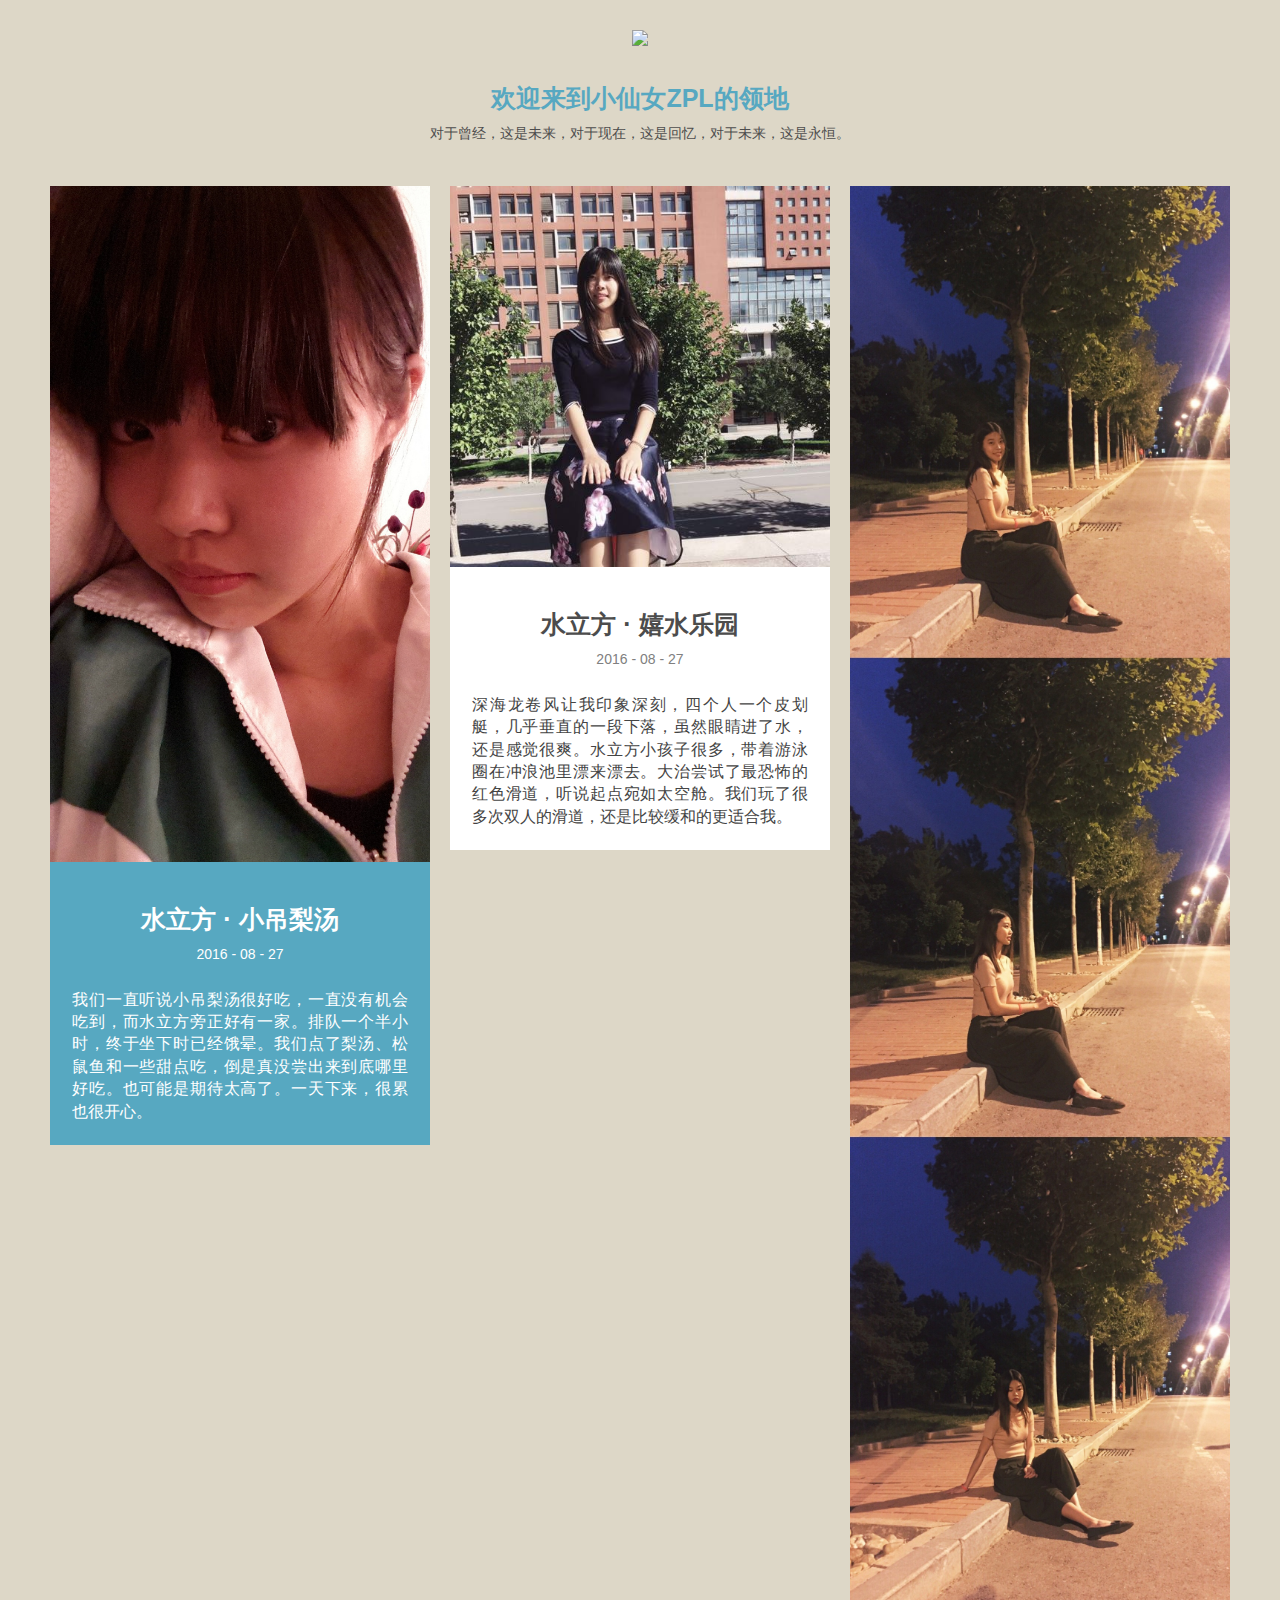
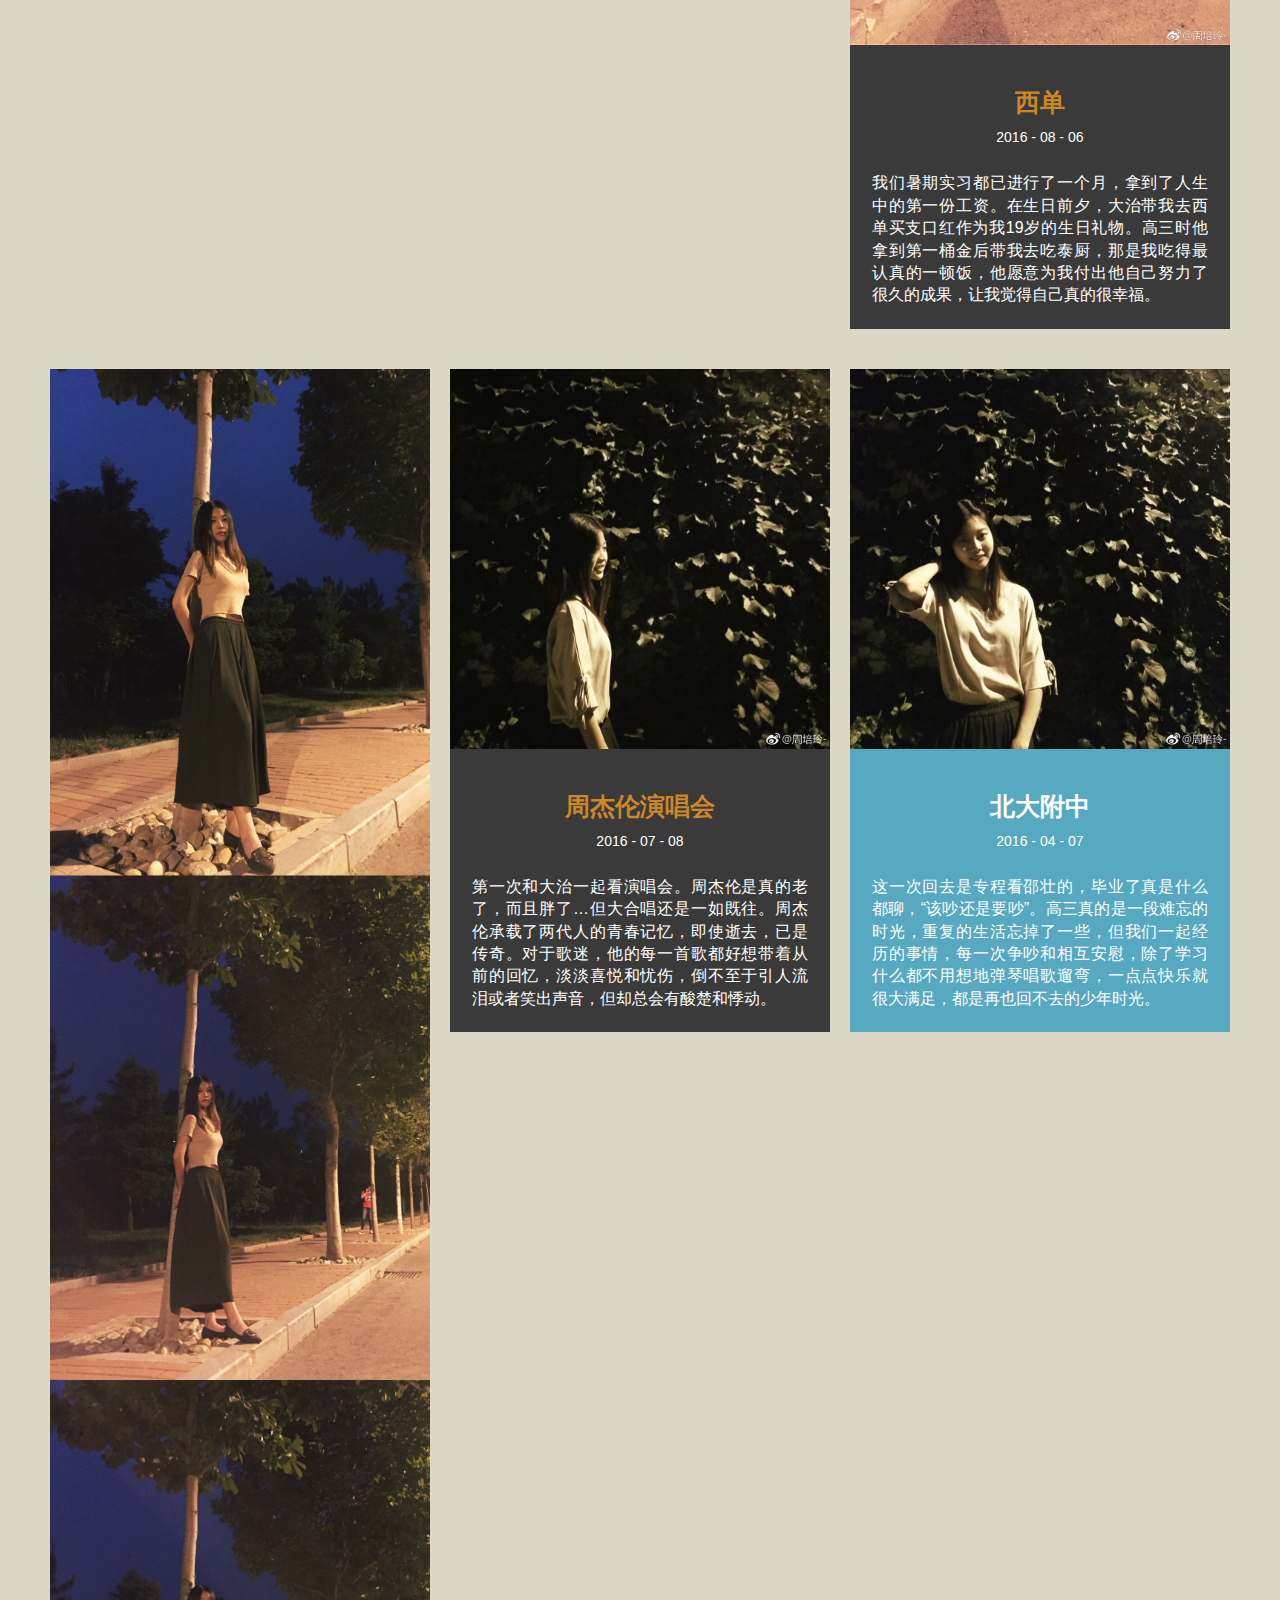
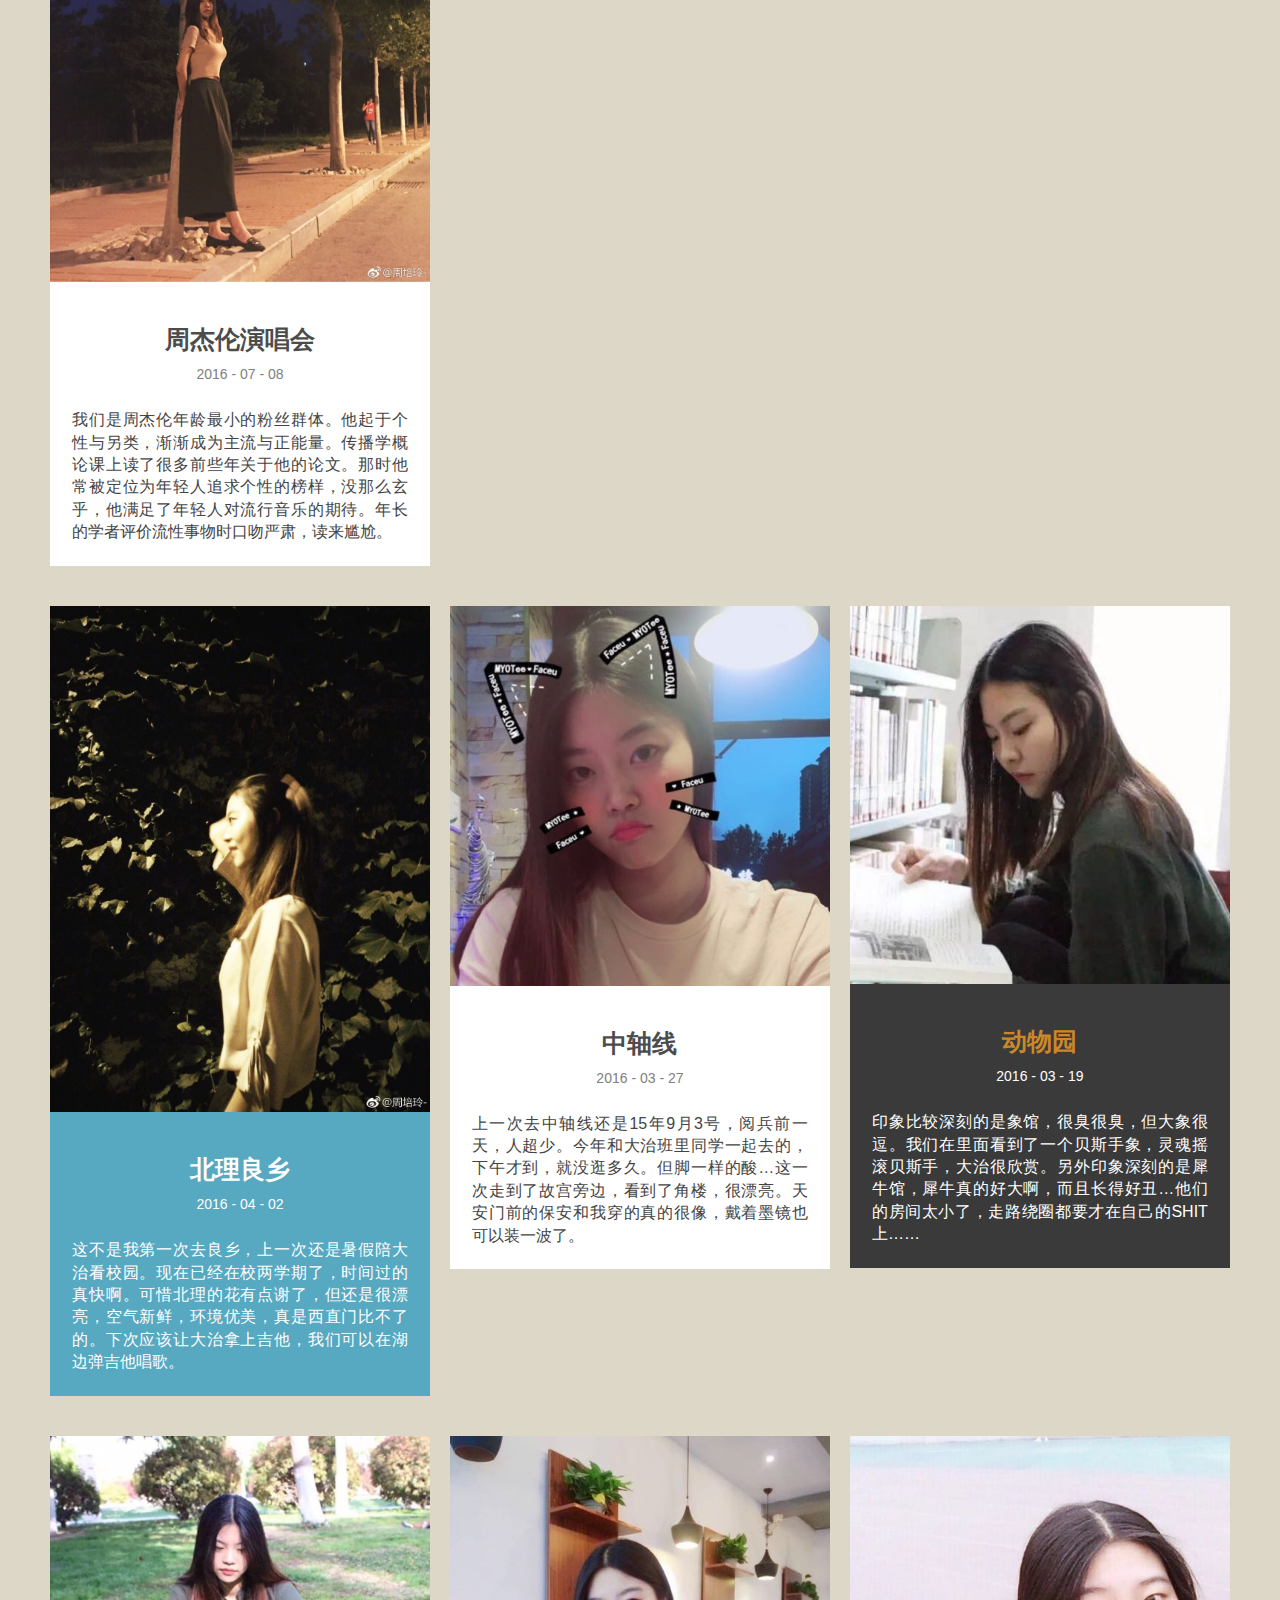
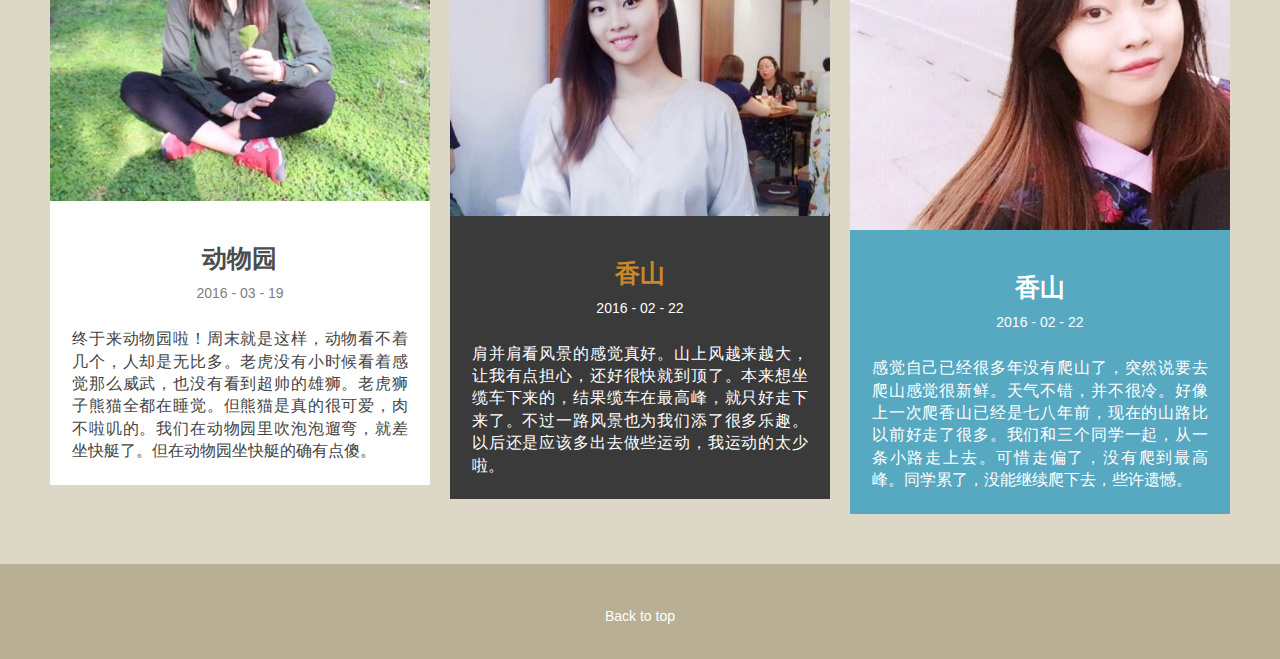
==== index.html @ 0ae61c90 "big change" ====
<!DOCTYPE html>
<!--[if lt IE 7 ]><html class="ie ie6" lang="en"> <![endif]-->
<!--[if IE 7 ]><html class="ie ie7" lang="en"> <![endif]-->
<!--[if IE 8 ]><html class="ie ie8" lang="en"> <![endif]-->
<!--[if (gte IE 9)|!(IE)]><!--><html lang="en"> <!--<![endif]-->
<head>

    <!-- Basic Page Needs
  ================================================== -->
	<meta charset="utf-8">
	<title>小仙女</title>
	<meta name="description" content="ZPL">
	<meta name="author" content="ywing">
	
    <!-- Mobile Specific Metas
  ================================================== -->
	<meta name="viewport" content="width=device-width, initial-scale=1, maximum-scale=1">
    
    <!-- CSS
  ================================================== -->
  	<link rel="stylesheet" href="css/zerogrid.css">
	<link rel="stylesheet" href="css/style.css">
	<link rel="stylesheet" href="css/component.css">
	<link rel="stylesheet" href="css/responsive.css">
	
	<!--[if lt IE 8]>
       <div style=' clear: both; text-align:center; position: relative;'>
         <a href="http://windows.microsoft.com/en-US/internet-explorer/products/ie/home?ocid=ie6_countdown_bannercode">
           <img src="http://storage.ie6countdown.com/assets/100/images/banners/warning_bar_0000_us.jpg" border="0" height="42" width="820" alt="You are using an outdated browser. For a faster, safer browsing experience, upgrade for free today." />
        </a>
      </div>
    <![endif]-->
    <!--[if lt IE 9]>
		<script src="js/html5.js"></script>
		<script src="js/css3-mediaqueries.js"></script>
	<![endif]-->
    
</head>
<body>
<div class="wrap-body">
<!--Header-->
<header>
	<div class="wrap-header">
		<div class="zerogrid">
			<div id="logo">
			<img src="./images/logo_photo.jpg" style="width:300px;margin-bottom:40px;"/>
			<h3 style="color:#57A8C1;margin-bottom:10px;">欢迎来到小仙女ZPL的领地</h3>
			<p>对于曾经，这是未来，对于现在，这是回忆，对于未来，这是永恒。</p>
			</div>
		</div>
	</div>
</header>
<!--Content-->
<section class="container">
	<div class="zerogrid">
		<div class="col-2-3">
			<div id="main-content">
				<div class="row">
					<div class="col-1-2">
						<div class="wrap-col">
							<article class="blue">
								<img class="full" src="images/1.jpg">
								<div class="wrap-content">
									<div class="art-header">
										<h1 class="title"><a>水立方 · 小吊梨汤</a></h1>
										<span style="color: white; font-size: 14px;">2016 - 08 - 27</span>
									</div>
									<div class="art-content">
										<p>我们一直听说小吊梨汤很好吃，一直没有机会吃到，而水立方旁正好有一家。排队一个半小时，终于坐下时已经饿晕。我们点了梨汤、松鼠鱼和一些甜点吃，倒是真没尝出来到底哪里好吃。也可能是期待太高了。一天下来，很累也很开心。</p>
									</div>
								</div>
							</article>
						</div>
					</div>	
					<div class="col-1-2">
						<div class="wrap-col">
							<article>
								<img class="full" src="images/2.jpg">
								<div class="wrap-art">
									<div class="art-header">
										<h1 class="title"><a>水立方 · 嬉水乐园</a></h1>
										<span style="color: grey; font-size: 14px;">2016 - 08 - 27</span>
									</div>
									<div class="art-content">
										<p>深海龙卷风让我印象深刻，四个人一个皮划艇，几乎垂直的一段下落，虽然眼睛进了水，还是感觉很爽。水立方小孩子很多，带着游泳圈在冲浪池里漂来漂去。大治尝试了最恐怖的红色滑道，听说起点宛如太空舱。我们玩了很多次双人的滑道，还是比较缓和的更适合我。</p>
									</div>
								</div>
							</article>
						</div>
					</div>
					<div class="col-1-2">
						<div class="wrap-col">
							<article class="black">
								<img class="full" src="images/3.jpg">
								<div class="wrap-art">
									<div class="art-header">
										<h1 class="title"><a>西单</a></h1>
										<span style="color: white; font-size: 14px;">2016 - 08 - 06</span>
									</div>
									<div class="art-content">
										<p>我们暑期实习都已进行了一个月，拿到了人生中的第一份工资。在生日前夕，大治带我去西单买支口红作为我19岁的生日礼物。高三时他拿到第一桶金后带我去吃泰厨，那是我吃得最认真的一顿饭，他愿意为我付出他自己努力了很久的成果，让我觉得自己真的很幸福。</p>
									</div>
								</div>
							</article>
						</div>
					</div>
				</div>
				<div class="row">
					<div class="col-1-2">
						<div class="wrap-col">
							<article>
								<img class="full" src="images/4.jpg">
								<div class="wrap-content">
									<div class="art-header">
										<h1 class="title"><a>周杰伦演唱会</a></h1>
										<span style="color: grey; font-size: 14px;">2016 - 07 - 08</span>
									</div>
									<div class="art-content">
										<p>我们是周杰伦年龄最小的粉丝群体。他起于个性与另类，渐渐成为主流与正能量。传播学概论课上读了很多前些年关于他的论文。那时他常被定位为年轻人追求个性的榜样，没那么玄乎，他满足了年轻人对流行音乐的期待。年长的学者评价流性事物时口吻严肃，读来尴尬。</p>
										
									</div>
								</div>
							</article>
						</div>
					</div>	
					<div class="col-1-2">
						<div class="wrap-col">
							<article class="black">
								<img class="full" src="images/5.jpg">
								<div class="wrap-art">
									<div class="art-header">
										<h1 class="title"><a>周杰伦演唱会</a></h1>
										<span style="color: white; font-size: 14px;">2016 - 07 - 08</span>
									</div>
									<div class="art-content">
										<p>第一次和大治一起看演唱会。周杰伦是真的老了，而且胖了…但大合唱还是一如既往。周杰伦承载了两代人的青春记忆，即使逝去，已是传奇。对于歌迷，他的每一首歌都好想带着从前的回忆，淡淡喜悦和忧伤，倒不至于引人流泪或者笑出声音，但却总会有酸楚和悸动。</p>
									</div>
								</div>
							</article>
						</div>
					</div>
					<div class="col-1-2">
						<div class="wrap-col">
							<article class="blue">
								<img class="full" src="images/6.jpg">
								<div class="wrap-art">
									<div class="art-header">
										<h1 class="title"><a>北大附中</a></h1>
										<span style="color: white; font-size: 14px;">2016 - 04 - 07</span>
									</div>
									<div class="art-content">
										<p>这一次回去是专程看邵壮的，毕业了真是什么都聊，“该吵还是要吵”。高三真的是一段难忘的时光，重复的生活忘掉了一些，但我们一起经历的事情，每一次争吵和相互安慰，除了学习什么都不用想地弹琴唱歌遛弯，一点点快乐就很大满足，都是再也回不去的少年时光。</p>
									</div>
								</div>
							</article>
						</div>
					</div>
				</div>			

				<div class="row">
					<div class="col-1-2">
						<div class="wrap-col">
							<article class="blue">
								<img class="full" src="images/7.jpg">
								<div class="wrap-content">
									<div class="art-header">
										<h1 class="title"><a>北理良乡</a></h1>
										<span style="color: white; font-size: 14px;">2016 - 04 - 02</span>
									</div>
									<div class="art-content">
										<p>这不是我第一次去良乡，上一次还是暑假陪大治看校园。现在已经在校两学期了，时间过的真快啊。可惜北理的花有点谢了，但还是很漂亮，空气新鲜，环境优美，真是西直门比不了的。下次应该让大治拿上吉他，我们可以在湖边弹吉他唱歌。</p>
										
									</div>
								</div>
							</article>
						</div>
					</div>	
					<div class="col-1-2">
						<div class="wrap-col">
							<article>
								<img class="full" src="images/8.jpg">
								<div class="wrap-art">
									<div class="art-header">
										<h1 class="title"><a>中轴线</a></h1>
										<span style="color: grey; font-size: 14px;">2016 - 03 - 27</span>
									</div>
									<div class="art-content">
										<p>上一次去中轴线还是15年9月3号，阅兵前一天，人超少。今年和大治班里同学一起去的，下午才到，就没逛多久。但脚一样的酸…这一次走到了故宫旁边，看到了角楼，很漂亮。天安门前的保安和我穿的真的很像，戴着墨镜也可以装一波了。</p>
										
									</div>
								</div>
							</article>
						</div>
					</div>
					<div class="col-1-2">
						<div class="wrap-col">
							<article class="black">
								<img class="full" src="images/9.jpg">
								<div class="wrap-art">
									<div class="art-header">
										<h1 class="title"><a>动物园</a></h1>
										<span style="color: white; font-size: 14px;">2016 - 03 - 19</span>
									</div>
									<div class="art-content">
										<p>印象比较深刻的是象馆，很臭很臭，但大象很逗。我们在里面看到了一个贝斯手象，灵魂摇滚贝斯手，大治很欣赏。另外印象深刻的是犀牛馆，犀牛真的好大啊，而且长得好丑…他们的房间太小了，走路绕圈都要才在自己的SHIT上…… </p>
									</div>
								</div>
							</article>
						</div>
					</div>
				</div>

				<div class="row">
					<div class="col-1-2">
						<div class="wrap-col">
							<article>
								<img class="full" src="images/10.jpg">
								<div class="wrap-content">
									<div class="art-header">
										<h1 class="title"><a>动物园</a></h1>
										<span style="color: grey; font-size: 14px;">2016 - 03 - 19</span>
									</div>
									<div class="art-content">
										<p>终于来动物园啦！周末就是这样，动物看不着几个，人却是无比多。老虎没有小时候看着感觉那么威武，也没有看到超帅的雄狮。老虎狮子熊猫全都在睡觉。但熊猫是真的很可爱，肉不啦叽的。我们在动物园里吹泡泡遛弯，就差坐快艇了。但在动物园坐快艇的确有点傻。</p>
										
									</div>
								</div>
							</article>
						</div>
					</div>
					<div class="col-1-2">
						<div class="wrap-col">
							<article class="black">
								<img class="full" src="images/11.jpg">
								<div class="wrap-art">
									<div class="art-header">
										<h1 class="title"><a>香山</a></h1>
										<span style="color: white; font-size: 14px;">2016 - 02 - 22</span>
									</div>
									<div class="art-content">
										<p>肩并肩看风景的感觉真好。山上风越来越大，让我有点担心，还好很快就到顶了。本来想坐缆车下来的，结果缆车在最高峰，就只好走下来了。不过一路风景也为我们添了很多乐趣。以后还是应该多出去做些运动，我运动的太少啦。</p>
										
									</div>
								</div>
							</article>
						</div>
					</div>
					<div class="col-1-2">
						<div class="wrap-col">
							<article class="blue">
								<img class="full" src="images/12.jpg">
								<div class="wrap-art">
									<div class="art-header">
										<h1 class="title"><a>香山</a></h1>
										<span style="color: white; font-size: 14px;">2016 - 02 - 22</span>
									</div>
									<div class="art-content">
										<p>感觉自己已经很多年没有爬山了，突然说要去爬山感觉很新鲜。天气不错，并不很冷。好像上一次爬香山已经是七八年前，现在的山路比以前好走了很多。我们和三个同学一起，从一条小路走上去。可惜走偏了，没有爬到最高峰。同学累了，没能继续爬下去，些许遗憾。</p>
									</div>
								</div>
							</article>
						</div>
					</div>
				</div>
			</div>
		</div>
	</div>
</section>
<!--Footer-->
<footer>
	   <div class="col-1-3">
			<div class="back-to-top">
				<a href="#">Back to top</a>
			</div>
	   </div>
	   <div class="col-1-3">
	   </div>
	</div>
</footer>

</div>
<script type="text/javascript" src="js/jquery.min.js"></script>
<script type="text/javascript" src="js/navigation.js"></script>
</body></html>
---- css/zerogrid.css ----
/*
Zerotheme.com | Free Html5 Responsive Templates
Zerogrid - A Single Grid System for Responsive Design
Author: Kimmy
Version : 2.1
Author URI: http://www.zerotheme.com/
*/
/* -------------------------------------------- */
/* ------------------Grid System--------------- */ 
.zerogrid{ width: 1200px; position: relative; margin: 0 auto; padding: 0px;}
.zerogrid:after { content: "\0020"; display: block; height: 0; clear: both; visibility: hidden; }

.zerogrid .row{margin-bottom: 10px;}
.zerogrid .row:before,.row:after { content: '\0020'; display: block; overflow: hidden; visibility: hidden; width: 0; height: 0; }
.zerogrid .row:after{clear: both; }
.zerogrid .row{zoom: 1;}

.zerogrid .wrap-col{margin:10px;}

.zerogrid .col-1-2, .zerogrid .col-1-3, .zerogrid .col-2-3, .zerogrid .col-1-4, .zerogrid .col-2-4, .zerogrid .col-3-4, .zerogrid .col-1-5, .zerogrid .col-2-5, .zerogrid .col-3-5, .zerogrid .col-4-5, .zerogrid .col-1-6, .zerogrid .col-2-6, .zerogrid .col-3-6, .zerogrid .col-4-6, .zerogrid .col-5-6{float:left; display: inline-block;}

.zerogrid .col-full{width:100%;}

.zerogrid .col-1-2{width:33.33%;}

.zerogrid .col-1-3{width:33.33%;}
.zerogrid .col-2-3{width:100%;}

.zerogrid .col-1-4{width:25%;}
.zerogrid .col-2-4{width:50%;}
.zerogrid .col-3-4{width:75%;}

.zerogrid .col-1-5{width:20%;}
.zerogrid .col-2-5{width:40%;}
.zerogrid .col-3-5{width:60%;}
.zerogrid .col-4-5{width:80%;}

.zerogrid .col-1-6{width:16.66%;}
.zerogrid .col-2-6{width:33.33%;}
.zerogrid .col-3-6{width:50%;}
.zerogrid .col-4-6{width:66.66%;}
.zerogrid .col-5-6{width:83.33%;}

.art-footer {display: none;}

@media only screen and (min-width: 960px) and (max-width: 1199px) {
	.zerogrid{width:960px;}
}

@media only screen and (min-width: 768px) and (max-width: 959px) {
	.zerogrid{width:768px;}
}

@media only screen and (max-width: 767px) {
	.zerogrid, .zerogrid .col-1-2, .zerogrid .col-1-3, .zerogrid .col-2-3, .zerogrid .col-1-4, .zerogrid .col-2-4, .zerogrid .col-3-4, .zerogrid .col-1-5, .zerogrid .col-2-5, .zerogrid .col-3-5, .zerogrid .col-4-5, .zerogrid .col-1-6, .zerogrid .col-2-6, .zerogrid .col-3-6, .zerogrid .col-4-6, .zerogrid .col-5-6{width:100%;}
}
---- css/style.css ----
/*

*/

/* ---------------------------------------------------------------------------- */
/* ------------------------------------Reset----------------------------------- */
/* ---------------------------------------------------------------------------- */
a,abbr,acronym,address,applet,article,aside,audio,b,blockquote,big,body,center,canvas,caption,cite,code,command,datalist,dd,del,details,dfn,dl,div,dt,em,embed,fieldset,figcaption,figure,font,footer,form,h1,h2,h3,h4,h5,h6,header,hgroup,html,i,iframe,img,ins,kbd,keygen,label,legend,li,meter,nav,object,ol,output,p,pre,progress,q,s,samp,section,small,span,source,strike,strong,sub,sup,table,tbody,tfoot,thead,th,tr,tdvideo,tt,u,ul,var{background:transparent;border:0 none;font-size:100%;margin:0;padding:0;border:0;outline:0;vertical-align:top;}ol, ul {list-style:none;}blockquote, q {quotes:none;}table, table td {padding:0;border:none;border-collapse:collapse;}img {vertical-align:top;}embed {vertical-align:top;}
article, aside, audio, canvas, command, datalist, details, embed, figcaption, figure, footer, header, hgroup, keygen, meter, nav, output, progress, section, source, video {display:block;}
mark, rp, rt, ruby, summary, time {display:inline;}
input, textarea {border:0; padding:0; margin:0; outline: 0;}
iframe {border:0; margin:0; padding:0;}
input, textarea, select {margin:0; padding:0px;}
.copyrights{text-indent:-9999px;height:0;line-height:0;font-size:0;overflow:hidden;}


/* ---------------------------------------------------------------------------- */
/* ------------------------------------Html-Body------------------------------- */
/* ---------------------------------------------------------------------------- */
html, body {width:100%; padding:0; margin:0;}
body {background: #DDD7C7 url("../images/bg.jpg") repeat;color: #4D4D4D;font: 14px/25px Arial, Helvetica, sans-serif;}
body .wrap-body{}

a{color: #4C4C4C;text-decoration: none;}
a:hover {opacity: 0.9; text-decoration: none;}

p a{text-decoration: underline;}

blockquote{padding-left: 10px}
blockquote, q{quotes: none;}

code{font-size: 1em;}

h1, h2, h3, h4{	font-size: 25px;line-height: 25px;}

.left{float: left!important;}
.right{float: right!important;}

.clear{content: "\0020"; display: block; height: 0; clear: both; visibility: hidden; }
.clearfix{}
.clearfix:after, .clearfix:before{clear: both; content: '\0020'; display: block; visibility: hidden; width: 0; height: 0;}

/* ---------------------------------------------------------------------------- */
/* -------------------------------------Header--------------------------------- */
/* ---------------------------------------------------------------------------- */

.wrap-header{text-align: center;}
.header-social{ margin: 10px 0;}
.header-search{}
.header-search #search{}/*component.css*/

header {margin-bottom:20px;}
.top-header{text-align: center;background-color: #3A3A3A;width: 100%;}

header #logo {margin: 30px auto 10px auto; max-width: 600px;}

nav{}/*-component.css-*/
nav .menu{}/*-component.css-*/


/* ---------------------------------------------------------------------------- */
/* -------------------------------------Container------------------------------ */
/* ---------------------------------------------------------------------------- */
.container {display: block;margin-top:30px;}
.container.wrap-content{background-color: #fff;padding: 20px;}

#main-content{}
#sidebar{}
#sidebar .wrap-slidebar{background-color: #fff;padding: 20px;}
#sidebar .widget{}/*--component.css--*/


/* ---------------------------------------------------------------------------- */
/* -------------------------------------Footer--------------------------------- */
/* ---------------------------------------------------------------------------- */
footer {margin-top: 20px; padding: 30px 0 20px 0;background-color: #B9AF94;}
footer p{margin: 10px;}
footer .footer-social{text-align: center; margin: 10px 0;}
footer .back-to-top {text-align: center;margin: 10px 0;}
footer .back-to-top a {color: #fff;background-image: url("../images/downArrow.png");background-repeat: no-repeat;background-position: 100% 55%;}
footer .back-to-top a :hover {color: #3A3A3A;}
footer .copyright{margin: 10px 0;text-align: center;}
---- css/component.css ----
/*

*/

/* ---------------------------------------------------------------------------- */
/* -------------------------------------Button--------------------------------- */
/* ---------------------------------------------------------------------------- */
a.button{cursor: pointer;color: #57A8C1;line-height: 14px;}
a.button {display: inline-block;	text-decoration: none;}
a.button:hover{color: #29747F;}
a.button {font-size: 100%;border-radius: 18px;text-shadow: 0 1px 1px rgba(0, 0, 0, 0.2);background: none;margin: 25px 0;padding: 10px;border: 1px solid;}

/* ---------------------------------------------------------------------------- */
/* -------------------------------Navigation - Menu---------------------------- */
/* ---------------------------------------------------------------------------- */
nav { margin: 0 auto;display: inline-block;}

.toggleMenu {display: none;padding: 10px 15px;color:#ffffff;font-size: 16px; text-transform: uppercase; font-weight: bold;}

.menu {}
.menu:before,.menu:after {content: " "; display: table;}
.menu:after {clear: both;}

.menu ul {list-style: none; width: 15em;}
.menu a {padding: 10px 20px;color:#ffffff;font-size: 16px;}

.menu li {position: relative;}
.menu > li {float: left;}
.menu .parent{background-image: url("../images/downArrow.png");background-repeat: no-repeat;background-position: 95% 50%;}
.menu > li > a {display: block;}
.menu li  ul {position: absolute;left: -9999px;}
.menu > li.hover > ul {left: 0;}
.menu li li.hover ul {left: 100%;top: 0;}
.menu li li a {display: block;background-color: #3A3A3A;position: relative;z-index:100;border-bottom:2px solid #000000;}
.menu li li li a {background:#3A3A3A;z-index:200;border-bottom:2px solid #000000;}


/* ---------------------------------------------------------------------------- */
/* -------------------------------------Search--------------------------------- */
/* ---------------------------------------------------------------------------- */
#search {margin: 7px 0;}

#search input[type="text"] {
    background: url(../images/search-dark.png) no-repeat 10px 6px #E9E9E9;
    border: 0 none;
    font: bold 12px Arial,Helvetica,Sans-serif;
    color: #867B6E;
    width: 150px;
    padding: 6px 15px 6px 35px;
    -webkit-border-radius: 20px;
    -moz-border-radius: 20px;
    border-radius: 18px;
    -webkit-box-shadow: 0 1px 0 rgba(255, 255, 255, 0.1), 0 1px 3px rgba(0, 0, 0, 0.2) inset;
    -moz-box-shadow: 0 1px 0 rgba(255, 255, 255, 0.1), 0 1px 3px rgba(0, 0, 0, 0.2) inset;
    box-shadow: 0 1px 0 rgba(255, 255, 255, 0.1), 0 1px 3px rgba(0, 0, 0, 0.2) inset;
    -webkit-transition: all 0.7s ease 0s;
    -moz-transition: all 0.7s ease 0s;
    -o-transition: all 0.7s ease 0s;
    transition: all 0.7s ease 0s;
    }

/*#search input[type="text"]:focus {width: 200px;}*/

/* ---------------------------------------------------------------------------- */
/* -------------------------------------Title-------------------------------- */
/* ---------------------------------------------------------------------------- */
.title {font-size: 25px;color:#9B4800;line-height: 3em;}
.title {background: url("../images/Untitled-2.jpg") repeat-x left;}
.title {margin: 20px 20px -15px 20px;}
.title a{padding: 0 15px 0 15px;background-color: #fff;}
.title a:hover {opacity: 3;}

/* ---------------------------------------------------------------------------- */
/* -------------------------------------Article-------------------------------- */
/* ---------------------------------------------------------------------------- */
article{background: #ffffff; margin-bottom: 20px;}
article:after, article:before{clear: both; content: '\0020'; display: block; visibility: hidden; width: 0; height: 0;}
article .line{background: #4D4D4D; height: 5px; width: 100px; margin: 10px auto;}
article span {color: #64A2B4;}
article img{display: inline-block;}
article img.full{width:100%;}
article p{margin-bottom:10px;color: #444;}

article .art-header{text-align: center; margin-bottom: 0;}

article .art-content{}
article .art-content p {line-height: 1.4em;font-size: 16px;text-align: justify;padding: 22px;margin: 0 auto;}
article .art-content blockquote p{border-left: 3px solid #1c7791;font-size: 120%;margin: 0 50px;font-style: italic;color: #777;}
article .art-content h2 {font-size: 1.7em;line-height: 2em;padding: 0px 20px;}
article .art-content ol {float: left;text-align: justify;margin: 10px 50px;font-size: 16px;list-style-type: circle;}
article .art-content .content-social{ margin: 5px 0;text-align: center;}
article .art-content a.button {border: 1px solid #57A8C1;}
article .art-content .info{font-style:italic;}

article .art-footer {margin: 0 -5px -20px -5px;}
article .art-footer .meta {border-bottom: 1px solid #e0e1dc;background-image: url("https://lh3.googleusercontent.com/-1QB3XFmdlYY/UcPyBWfyb4I/AAAAAAAAB74/ITrfhAVjwNI/s67/pattern.png"); padding: 0px 20px;line-height: 2;margin-top: 20px;}
article .art-footer .meta a {color: #999999;font-family: Georgia,"Times New Roman",Times,serif;font-size: 12px;font-style: italic;}
article .art-footer .meta .comment { background-image: url("../images/meta_comment.png"); padding-left: 20px;background-repeat: no-repeat;background-position: 0px;float: left;}
article .art-footer .meta .user { background-image: url("../images/meta_user.png"); padding-left: 20px;background-repeat: no-repeat;background-position: 0px;float: right;}

article.blue {background-color: #57A8C1;}
article.blue .art-content a.button {border: 1px solid #fff;}
article.blue .art-content a.button {color: #fff;}
article.blue .title a{background-color: #57A8C1;color: #fff;}
article.blue p{color: #fff;}
article.blue span {color: #fff;}
article.blue .art-footer .meta a {color: #ddd4d4;}

article.black {background-color: #3A3A3A;}
article.black .title a{color: #CC8828;background-color: #3A3A3A;}
article.black  p{color: #fff;}
article.black  span {color: #CC8828;}
article.black .art-content a.button {border: 1px solid #CC8828;}
article.black .art-content a.button {color: #CC8828;}
article.black .title {background: url("../images/Untitled-1.jpg") repeat-x left;}
article.black .art-footer .meta a {color: #aea2a2;}

article.single{}
article.single .wrap-art {padding: 20px;}

article .wrap-art-related{background-color: #fff;padding: 20px;}
article .art-related{margin-top: 30px;text-align: center;}
article .art-related img{display: inline-block; margin: 10px 0;}
article .art-related h4{font-size: 16px; text-transform: capitalize;}

/* ---------------------------------------------------------------------------- */
/* -------------------------------------Widget--------------------------------- */
/* ---------------------------------------------------------------------------- */
.widget {margin-bottom: 35px; text-align: center;}
.widtget:after, .widget:before{clear: both; content: '\0020'; display: block; visibility: hidden; width: 0; height: 0;}

.widget .wid-header {background: url("../images/Untitled-2.jpg") repeat-x left;}
.widget .wid-header h4{font-size: 23px;color:#9B4800;float: left;margin: 10px 0;display: inline-block;line-height: 2em;padding: 0 27px 0 5px;background-color: #fff;}

.widget .wid-content{padding:5px;}
.widget .wid-content a {font-size:17px;color:#867B6E;float: left;}
.widget .wid-content a:hover { color: #1c7791;}


#sidebar .widget .wid-about {margin: -20px;}
#sidebar .widget .wid-about{background: url("../images/about.jpg") no-repeat center; background-size: 100%;height: 120px; padding-top: 80px;}
#sidebar .widget .wid-about a{font-size:35px;text-transform: uppercase; font-weight: bold ;color: #fff;}

#sidebar .widget.wid-posts{}
#sidebar .widget.wid-posts .post{}
#sidebar .widget.wid-posts .post:after, .widget.wid-posts .post:before{clear: both; content: '\0020'; display: block; visibility: hidden; width: 0; height: 0;}
#sidebar .widget.wid-posts h6{font-size: 15px;color: #867B6E;font-weight:normal;}
#sidebar .widget.wid-posts img{float: left; margin: 15px 10px; width: 100px;}
#sidebar .widget.wid-posts p{color:#A3A3A3; font-style:italic;}
#sidebar .widget.wid-posts .resent {vertical-align: middle;text-align: left;line-height: 1.4em;padding-bottom: 7px;margin-top: 22px;display: inline-block;}

#sidebar .widget.wid-gallery img{
	width: 100%;
}

#sidebar .wid-archives {margin-top: 5px;}
#sidebar .wid-archives select {margin: 5px 0;height: 40px;width: 100%;padding-left: 10px;font-family: "Noto Serif",serif;font-size: 16px; background-color: #e9e9e9;color: #777777;border: none;}



/* ---------------------------------------------------------------------------- */
/* -------------------------------------Contact-------------------------------- */
/* ---------------------------------------------------------------------------- */

#contact_form {background:#ffffff;padding:25px;}

#ff label {cursor:pointer;margin:4px 0;display:block;font-weight:800;}

input {	display:block;width:90%;border-radius:4px;-webkit-border-radius:4px;-moz-border-radius:4px;background-color:#f4f4f4; color:#000;	border:1px solid #5f5f5f;padding:10px;	margin-bottom:25px;}

textarea {display:block;width:90%;height:200px; border-radius:4px;-webkit-border-radius:4px;-moz-border-radius:4px;background-color:#f4f4f4; color:#000;	border:1px solid #5f5f5f;padding:10px;	margin-bottom:25px;}

.sendButton {cursor:pointer;background-color:#222222;-webkit-border-radius:16px;-moz-border-radius:16px;border-radius:16px;	color:#ffffff;width:25%;	font-weight:bold;}
.sendButton:hover {	opacity: 0.8;}
---- css/responsive.css ----
/*

*/

html {?webkit-text-size-adjust: none;}
.video embed,.video object,.video iframe {爓idth: 100%;牋height: auto;}
img{max-width:100%;	height: auto;width: auto\9; /* ie8 */}




@media only screen and (min-width: 960px) and (max-width: 1199px) {
	
}

@media only screen and (min-width: 768px) and (max-width: 959px) {
	#sidebar .widget .wid-about{padding-top: 10px;height: 125px; }
	#sidebar .widget.wid-posts img{margin: 10px;padding-left: 20px;}
	#sidebar .widget.wid-posts .resent {line-height: 1.1em;padding-bottom: 7px;margin: 10px 0 10px -20px;}
	#sidebar .widget .wid-about a{font-size:20px;}
	#sidebar .widget .wid-content a {font-size:16px;}
	#sidebar .widget .wid-header h4{font-size: 20px;padding: 0 20px 0 5px;}
	 
	.title {font-size: 20px;line-height: 3em;}
	article .art-content p {font-size: 14px;}
	 
}

@media only screen and (max-width: 767px) {
	.menu {float: none;}
	.menu a {border-bottom: 1px solid #1111111;}
    .toggleMenu.active {display: block;}
    .menu > li {float: none;}
    .menu > li > .parent {background-position: 95% 50%;}
    .menu li li .parent {background-image: url("../images/downArrow.png"); background-repeat: no-repeat; background-position: 95% 50%;}
    .menu ul {display: block; width: 100%;}
    .menu > li.hover > ul , .menu li li.hover ul {position: static;}
   
   
    .top-header{padding: 0 10px;}
	header {margin-top: 0px;height:250px;}
	.container {display: inline-block;}/*Fix Menu*/
	
	 .art-related img{max-width: 210px;}
	 
	 #sidebar .wrap-slidebar {margin-top: 30px;}
	 #sidebar .widget .wid-about{padding-top: 75px;height: 225px; }
}
@media only screen and (max-width: 600px) {
	 header {margin-top: 0px;height: 200px;}
}
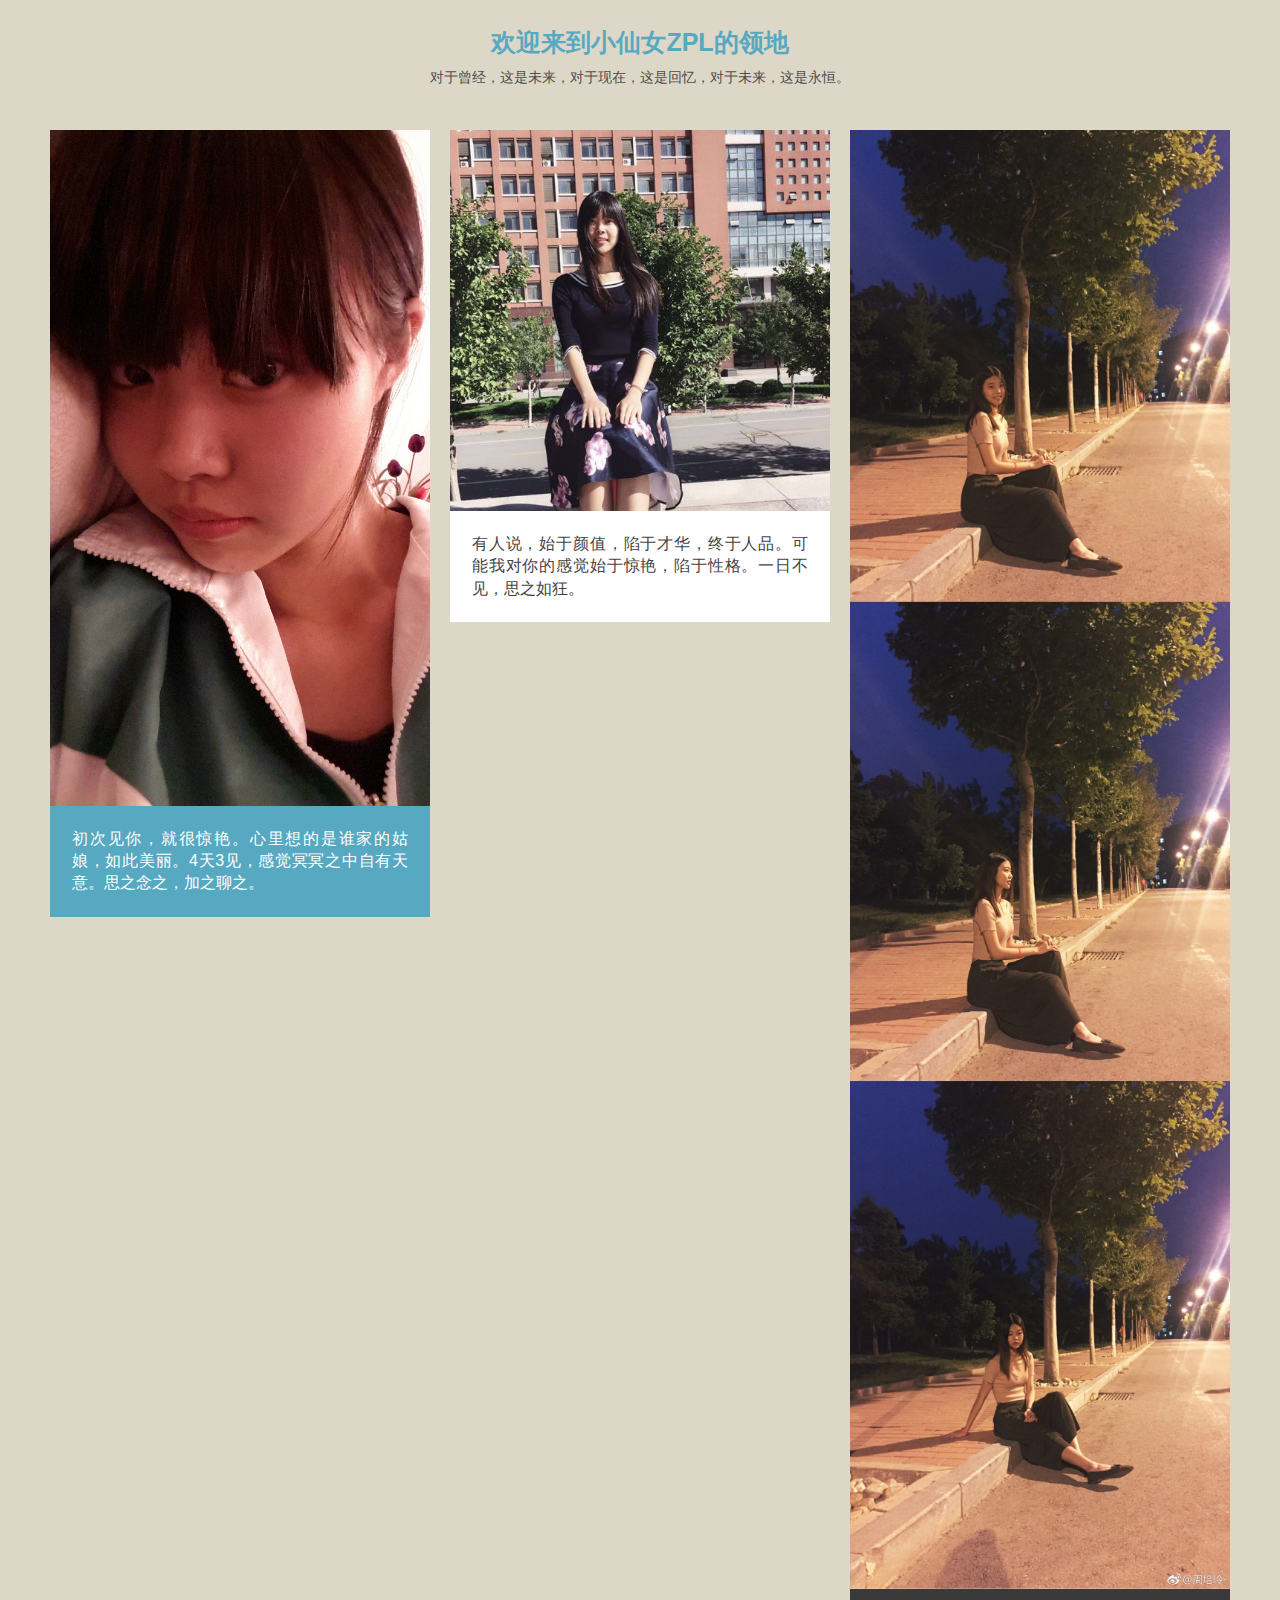
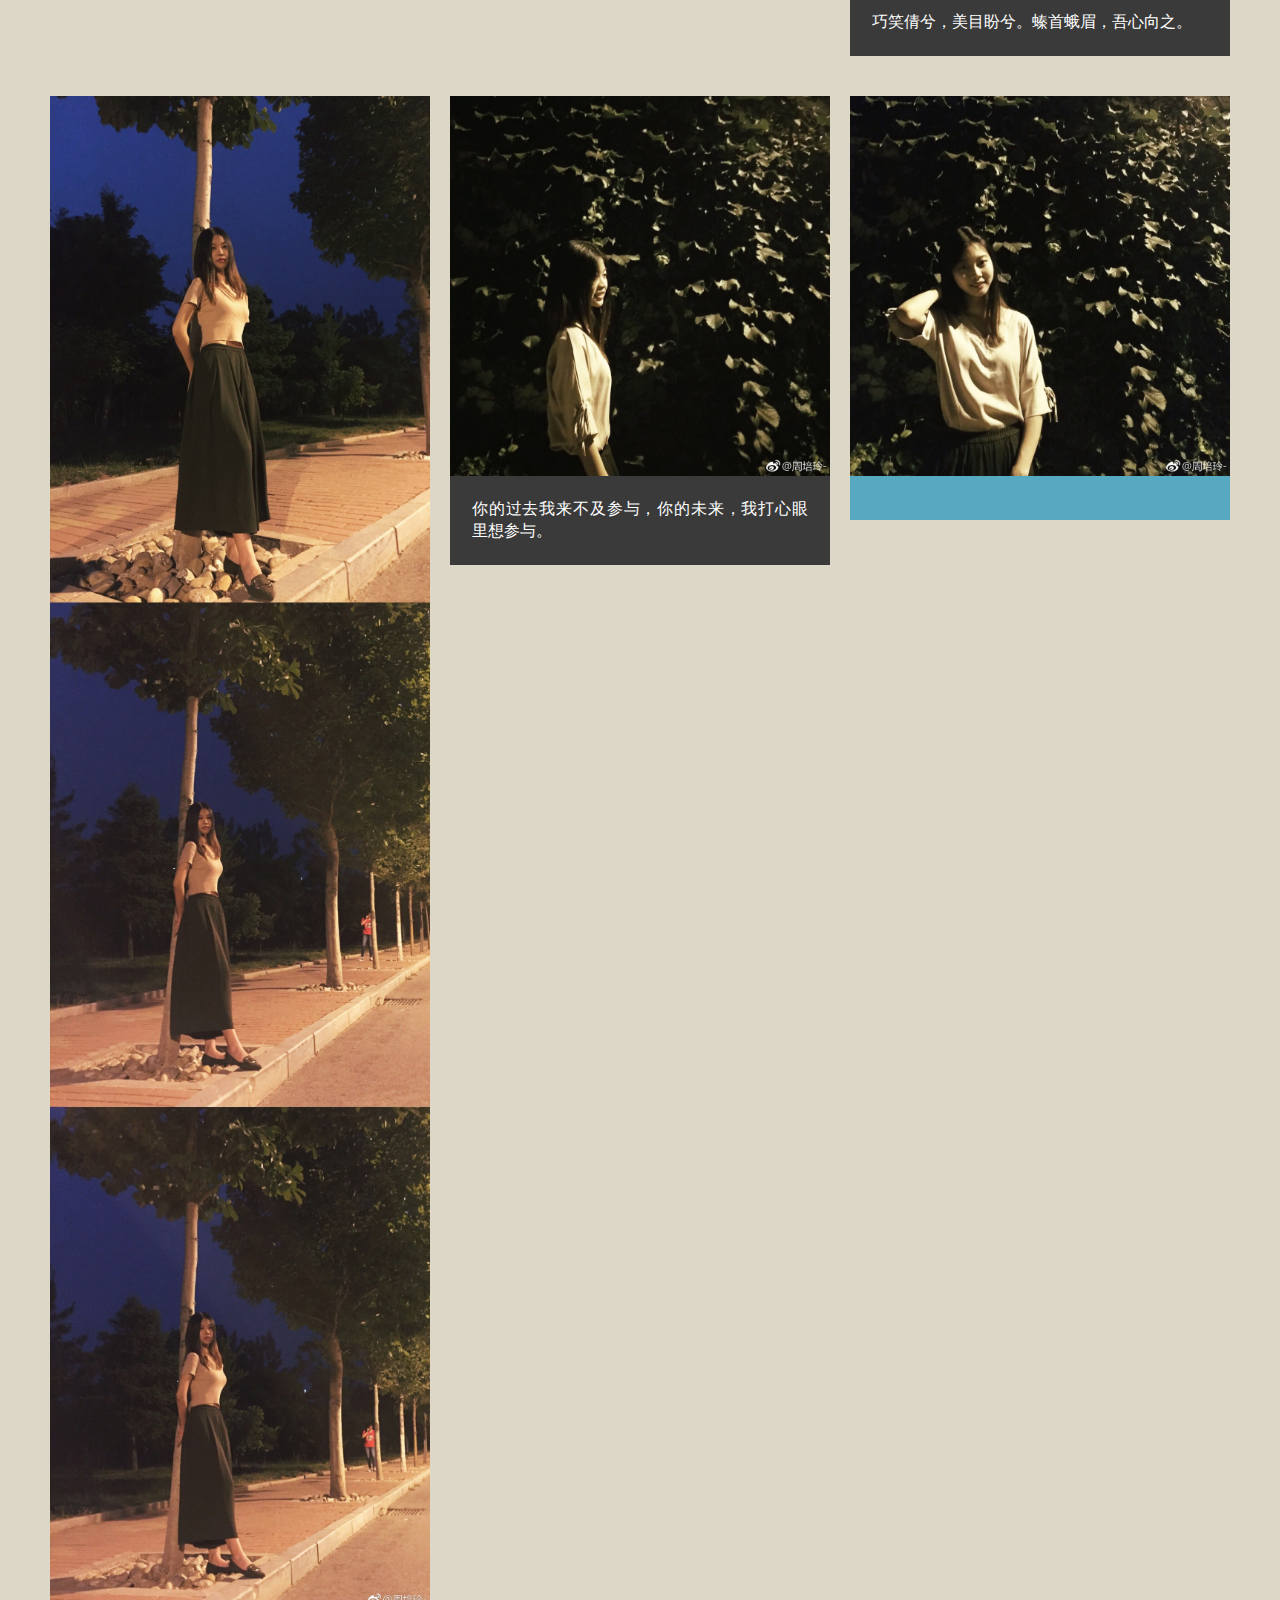
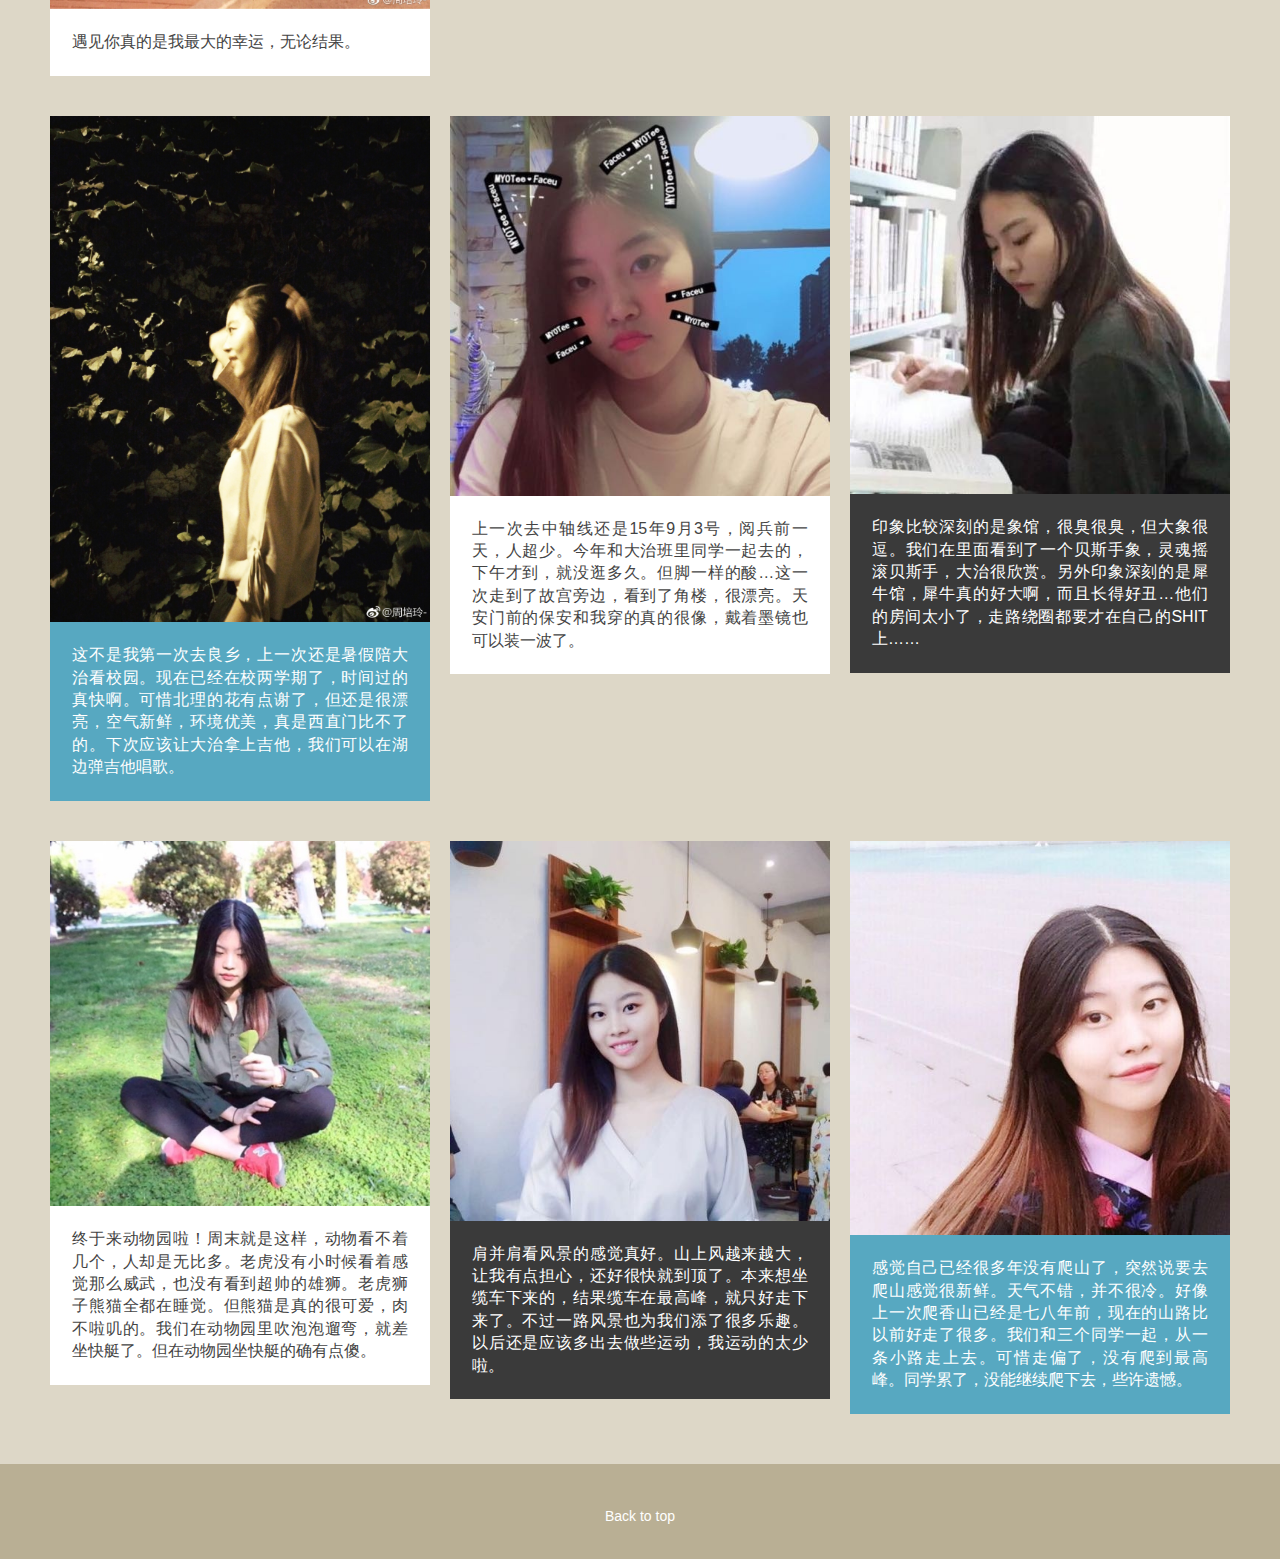
==== commit d6df5846: "Update index.html" ====
--- a/index.html
+++ b/index.html
@@ -37,13 +37,13 @@
     
 </head>
 <body>
+<embed src="http://music.163.com/#//song?id=28668238" autostart="true" loop="true" hidden="true">
 <div class="wrap-body">
 <!--Header-->
 <header>
 	<div class="wrap-header">
 		<div class="zerogrid">
 			<div id="logo">
-			<img src="./images/logo_photo.jpg" style="width:300px;margin-bottom:40px;"/>
 			<h3 style="color:#57A8C1;margin-bottom:10px;">欢迎来到小仙女ZPL的领地</h3>
 			<p>对于曾经，这是未来，对于现在，这是回忆，对于未来，这是永恒。</p>
 			</div>
@@ -61,12 +61,8 @@
 							<article class="blue">
 								<img class="full" src="images/1.jpg">
 								<div class="wrap-content">
-									<div class="art-header">
-										<h1 class="title"><a>水立方 · 小吊梨汤</a></h1>
-										<span style="color: white; font-size: 14px;">2016 - 08 - 27</span>
-									</div>
-									<div class="art-content">
-										<p>我们一直听说小吊梨汤很好吃，一直没有机会吃到，而水立方旁正好有一家。排队一个半小时，终于坐下时已经饿晕。我们点了梨汤、松鼠鱼和一些甜点吃，倒是真没尝出来到底哪里好吃。也可能是期待太高了。一天下来，很累也很开心。</p>
+									<div class="art-content">
+										<p>初次见你，就很惊艳。心里想的是谁家的姑娘，如此美丽。4天3见，感觉冥冥之中自有天意。思之念之，加之聊之。</p>
 									</div>
 								</div>
 							</article>
@@ -77,12 +73,8 @@
 							<article>
 								<img class="full" src="images/2.jpg">
 								<div class="wrap-art">
-									<div class="art-header">
-										<h1 class="title"><a>水立方 · 嬉水乐园</a></h1>
-										<span style="color: grey; font-size: 14px;">2016 - 08 - 27</span>
-									</div>
-									<div class="art-content">
-										<p>深海龙卷风让我印象深刻，四个人一个皮划艇，几乎垂直的一段下落，虽然眼睛进了水，还是感觉很爽。水立方小孩子很多，带着游泳圈在冲浪池里漂来漂去。大治尝试了最恐怖的红色滑道，听说起点宛如太空舱。我们玩了很多次双人的滑道，还是比较缓和的更适合我。</p>
+									<div class="art-content">
+										<p>有人说，始于颜值，陷于才华，终于人品。可能我对你的感觉始于惊艳，陷于性格。一日不见，思之如狂。</p>
 									</div>
 								</div>
 							</article>
@@ -93,12 +85,8 @@
 							<article class="black">
 								<img class="full" src="images/3.jpg">
 								<div class="wrap-art">
-									<div class="art-header">
-										<h1 class="title"><a>西单</a></h1>
-										<span style="color: white; font-size: 14px;">2016 - 08 - 06</span>
-									</div>
-									<div class="art-content">
-										<p>我们暑期实习都已进行了一个月，拿到了人生中的第一份工资。在生日前夕，大治带我去西单买支口红作为我19岁的生日礼物。高三时他拿到第一桶金后带我去吃泰厨，那是我吃得最认真的一顿饭，他愿意为我付出他自己努力了很久的成果，让我觉得自己真的很幸福。</p>
+									<div class="art-content">
+										<p>巧笑倩兮，美目盼兮。螓首蛾眉，吾心向之。</p>
 									</div>
 								</div>
 							</article>
@@ -111,12 +99,8 @@
 							<article>
 								<img class="full" src="images/4.jpg">
 								<div class="wrap-content">
-									<div class="art-header">
-										<h1 class="title"><a>周杰伦演唱会</a></h1>
-										<span style="color: grey; font-size: 14px;">2016 - 07 - 08</span>
-									</div>
-									<div class="art-content">
-										<p>我们是周杰伦年龄最小的粉丝群体。他起于个性与另类，渐渐成为主流与正能量。传播学概论课上读了很多前些年关于他的论文。那时他常被定位为年轻人追求个性的榜样，没那么玄乎，他满足了年轻人对流行音乐的期待。年长的学者评价流性事物时口吻严肃，读来尴尬。</p>
+									<div class="art-content">
+										<p>遇见你真的是我最大的幸运，无论结果。</p>
 										
 									</div>
 								</div>
@@ -128,12 +112,8 @@
 							<article class="black">
 								<img class="full" src="images/5.jpg">
 								<div class="wrap-art">
-									<div class="art-header">
-										<h1 class="title"><a>周杰伦演唱会</a></h1>
-										<span style="color: white; font-size: 14px;">2016 - 07 - 08</span>
-									</div>
-									<div class="art-content">
-										<p>第一次和大治一起看演唱会。周杰伦是真的老了，而且胖了…但大合唱还是一如既往。周杰伦承载了两代人的青春记忆，即使逝去，已是传奇。对于歌迷，他的每一首歌都好想带着从前的回忆，淡淡喜悦和忧伤，倒不至于引人流泪或者笑出声音，但却总会有酸楚和悸动。</p>
+									<div class="art-content">
+										<p>你的过去我来不及参与，你的未来，我打心眼里想参与。</p>
 									</div>
 								</div>
 							</article>
@@ -144,12 +124,8 @@
 							<article class="blue">
 								<img class="full" src="images/6.jpg">
 								<div class="wrap-art">
-									<div class="art-header">
-										<h1 class="title"><a>北大附中</a></h1>
-										<span style="color: white; font-size: 14px;">2016 - 04 - 07</span>
-									</div>
-									<div class="art-content">
-										<p>这一次回去是专程看邵壮的，毕业了真是什么都聊，“该吵还是要吵”。高三真的是一段难忘的时光，重复的生活忘掉了一些，但我们一起经历的事情，每一次争吵和相互安慰，除了学习什么都不用想地弹琴唱歌遛弯，一点点快乐就很大满足，都是再也回不去的少年时光。</p>
+									<div class="art-content">
+										<p></p>
 									</div>
 								</div>
 							</article>
@@ -163,10 +139,6 @@
 							<article class="blue">
 								<img class="full" src="images/7.jpg">
 								<div class="wrap-content">
-									<div class="art-header">
-										<h1 class="title"><a>北理良乡</a></h1>
-										<span style="color: white; font-size: 14px;">2016 - 04 - 02</span>
-									</div>
 									<div class="art-content">
 										<p>这不是我第一次去良乡，上一次还是暑假陪大治看校园。现在已经在校两学期了，时间过的真快啊。可惜北理的花有点谢了，但还是很漂亮，空气新鲜，环境优美，真是西直门比不了的。下次应该让大治拿上吉他，我们可以在湖边弹吉他唱歌。</p>
 										
@@ -180,10 +152,6 @@
 							<article>
 								<img class="full" src="images/8.jpg">
 								<div class="wrap-art">
-									<div class="art-header">
-										<h1 class="title"><a>中轴线</a></h1>
-										<span style="color: grey; font-size: 14px;">2016 - 03 - 27</span>
-									</div>
 									<div class="art-content">
 										<p>上一次去中轴线还是15年9月3号，阅兵前一天，人超少。今年和大治班里同学一起去的，下午才到，就没逛多久。但脚一样的酸…这一次走到了故宫旁边，看到了角楼，很漂亮。天安门前的保安和我穿的真的很像，戴着墨镜也可以装一波了。</p>
 										
@@ -197,10 +165,6 @@
 							<article class="black">
 								<img class="full" src="images/9.jpg">
 								<div class="wrap-art">
-									<div class="art-header">
-										<h1 class="title"><a>动物园</a></h1>
-										<span style="color: white; font-size: 14px;">2016 - 03 - 19</span>
-									</div>
 									<div class="art-content">
 										<p>印象比较深刻的是象馆，很臭很臭，但大象很逗。我们在里面看到了一个贝斯手象，灵魂摇滚贝斯手，大治很欣赏。另外印象深刻的是犀牛馆，犀牛真的好大啊，而且长得好丑…他们的房间太小了，走路绕圈都要才在自己的SHIT上…… </p>
 									</div>
@@ -216,10 +180,6 @@
 							<article>
 								<img class="full" src="images/10.jpg">
 								<div class="wrap-content">
-									<div class="art-header">
-										<h1 class="title"><a>动物园</a></h1>
-										<span style="color: grey; font-size: 14px;">2016 - 03 - 19</span>
-									</div>
 									<div class="art-content">
 										<p>终于来动物园啦！周末就是这样，动物看不着几个，人却是无比多。老虎没有小时候看着感觉那么威武，也没有看到超帅的雄狮。老虎狮子熊猫全都在睡觉。但熊猫是真的很可爱，肉不啦叽的。我们在动物园里吹泡泡遛弯，就差坐快艇了。但在动物园坐快艇的确有点傻。</p>
 										
@@ -233,10 +193,6 @@
 							<article class="black">
 								<img class="full" src="images/11.jpg">
 								<div class="wrap-art">
-									<div class="art-header">
-										<h1 class="title"><a>香山</a></h1>
-										<span style="color: white; font-size: 14px;">2016 - 02 - 22</span>
-									</div>
 									<div class="art-content">
 										<p>肩并肩看风景的感觉真好。山上风越来越大，让我有点担心，还好很快就到顶了。本来想坐缆车下来的，结果缆车在最高峰，就只好走下来了。不过一路风景也为我们添了很多乐趣。以后还是应该多出去做些运动，我运动的太少啦。</p>
 										
@@ -250,10 +206,6 @@
 							<article class="blue">
 								<img class="full" src="images/12.jpg">
 								<div class="wrap-art">
-									<div class="art-header">
-										<h1 class="title"><a>香山</a></h1>
-										<span style="color: white; font-size: 14px;">2016 - 02 - 22</span>
-									</div>
 									<div class="art-content">
 										<p>感觉自己已经很多年没有爬山了，突然说要去爬山感觉很新鲜。天气不错，并不很冷。好像上一次爬香山已经是七八年前，现在的山路比以前好走了很多。我们和三个同学一起，从一条小路走上去。可惜走偏了，没有爬到最高峰。同学累了，没能继续爬下去，些许遗憾。</p>
 									</div>
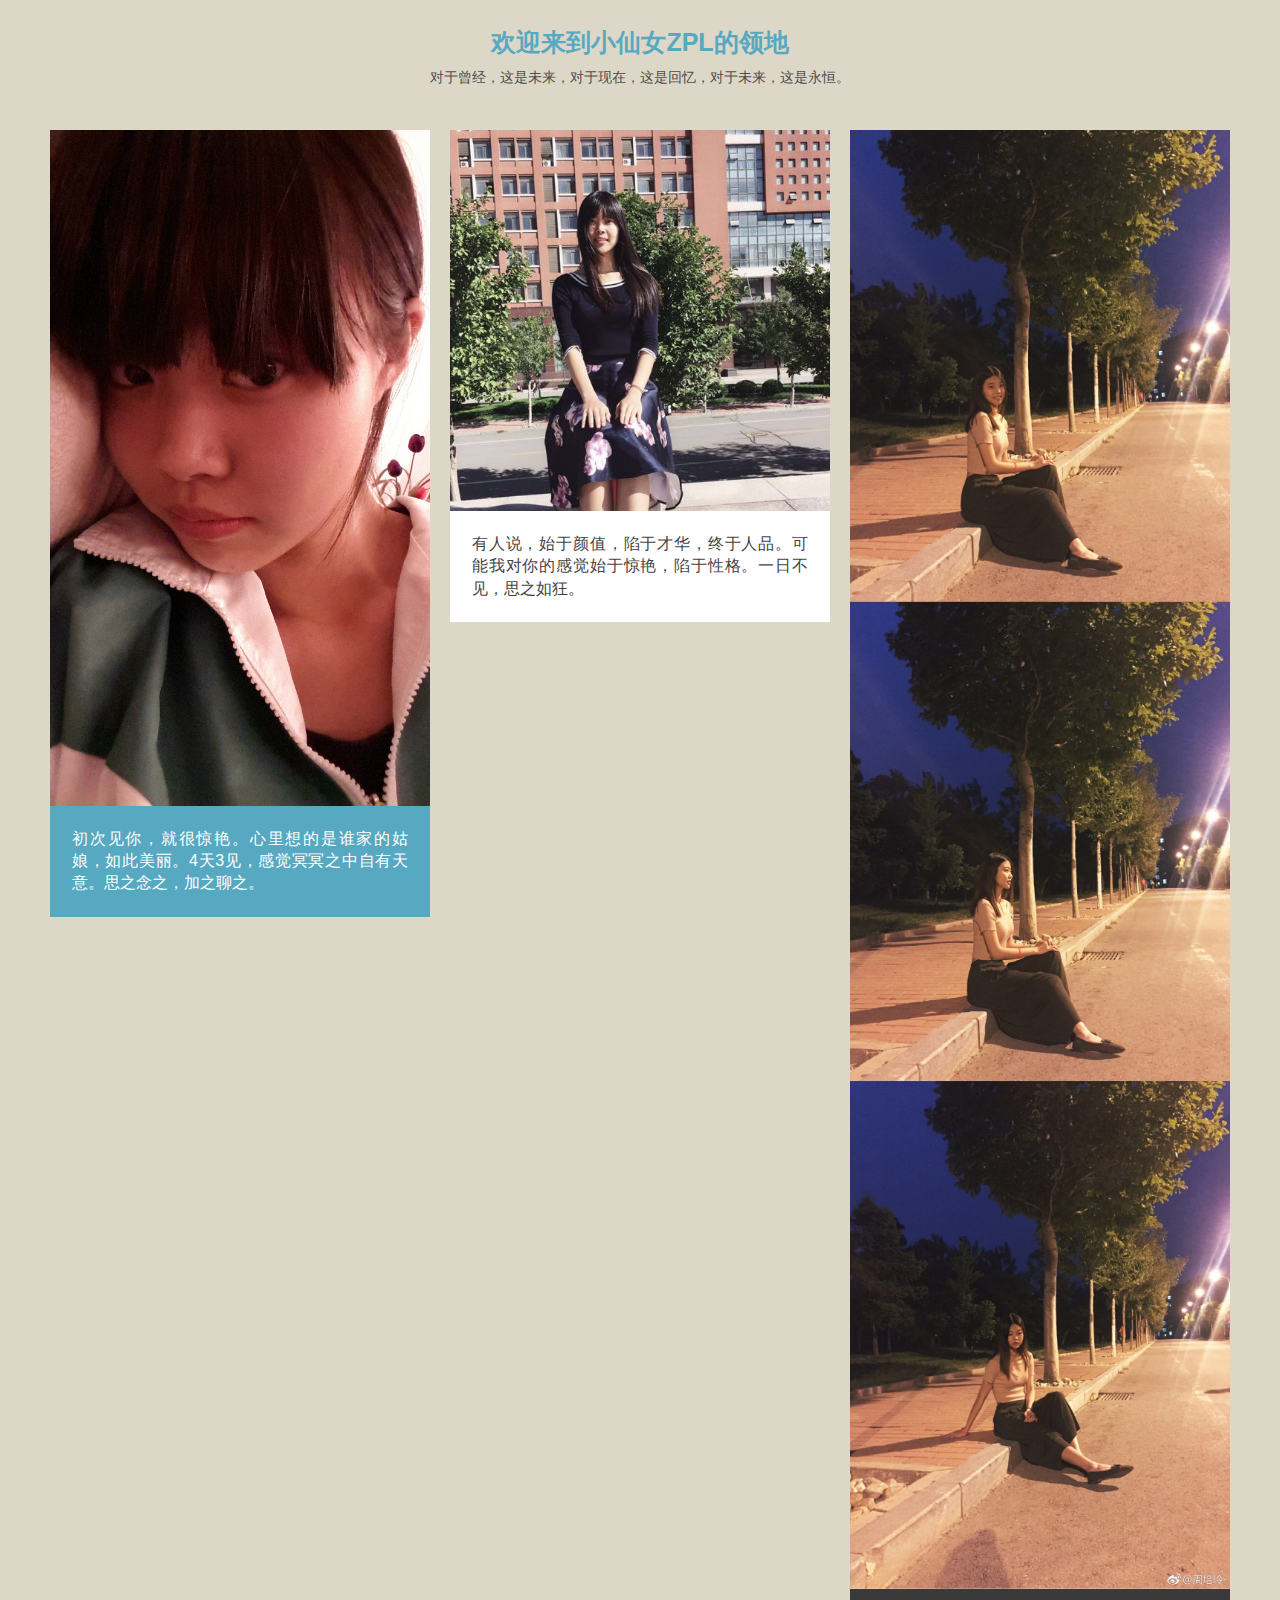
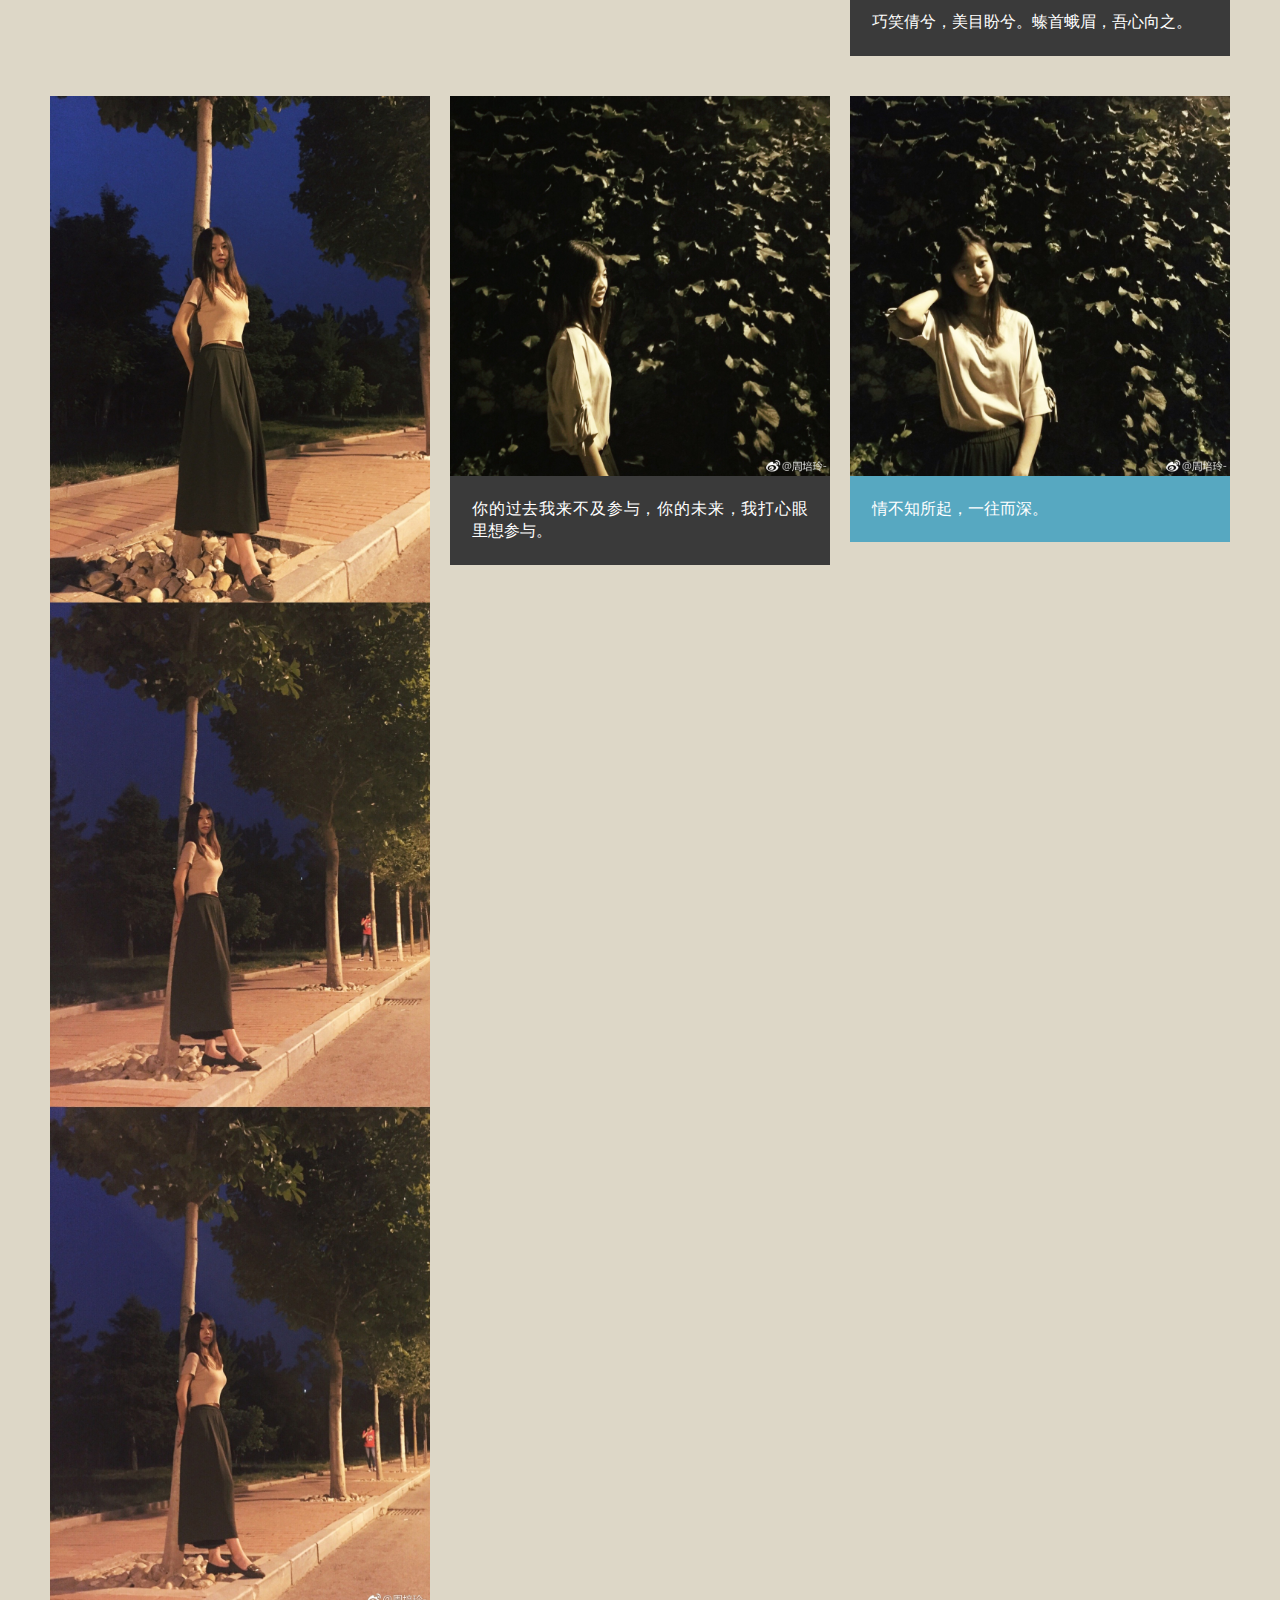
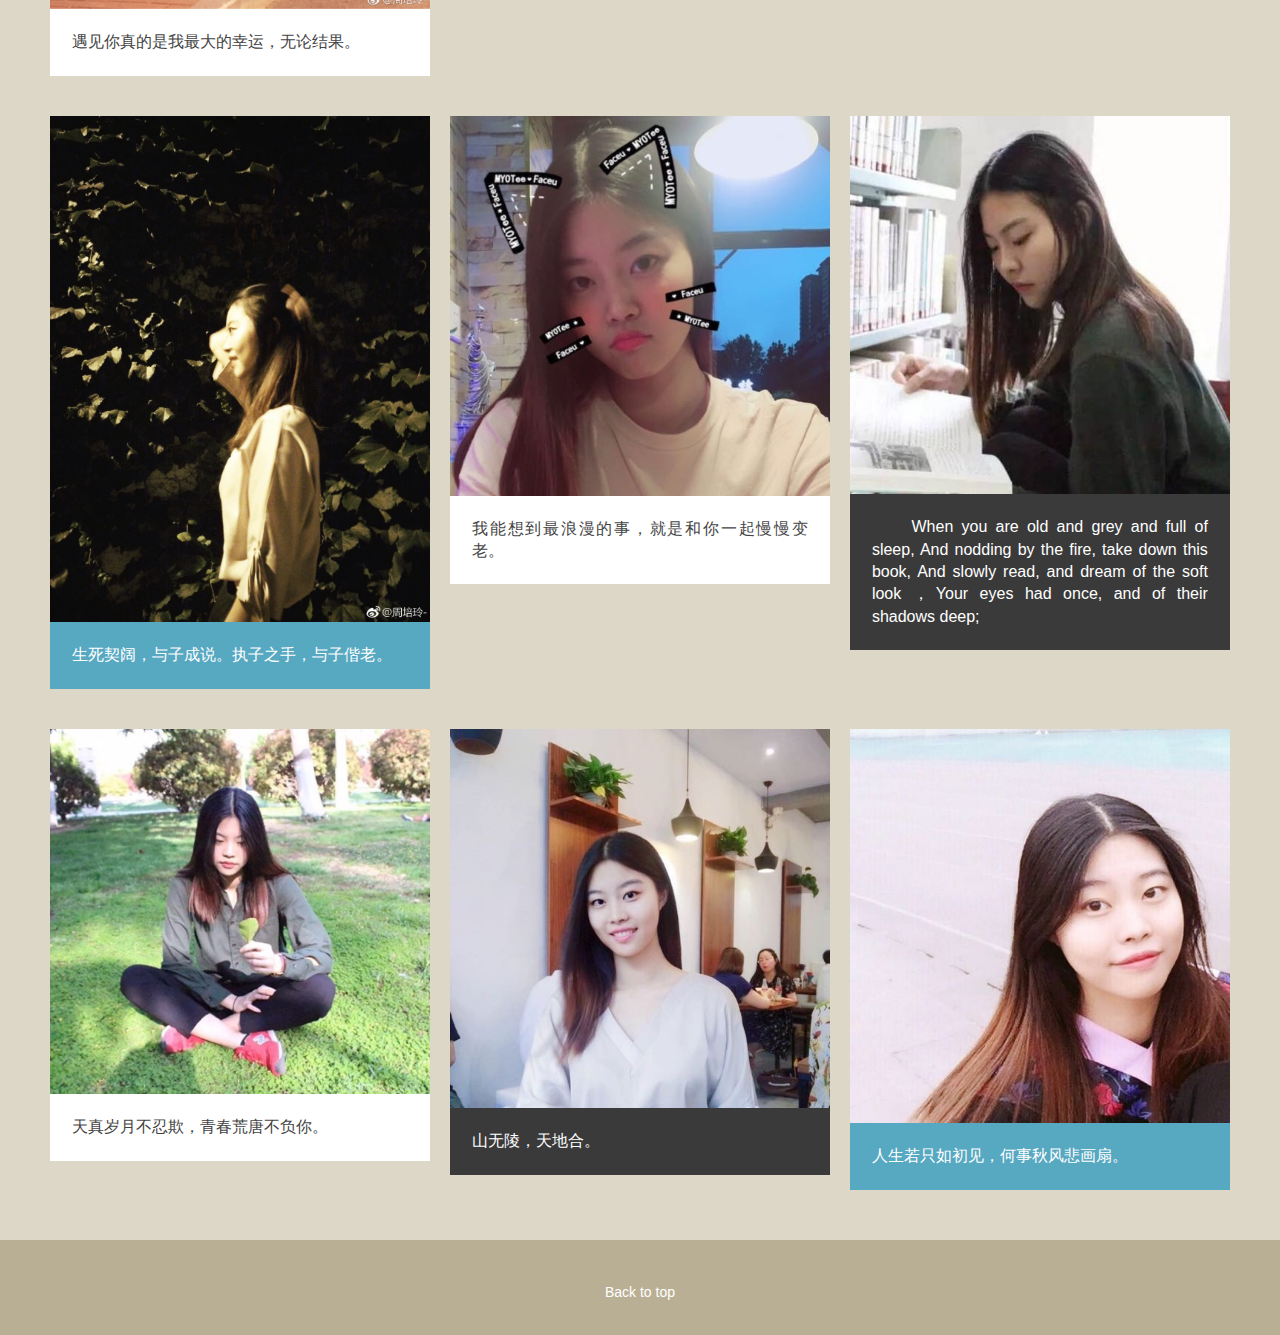
==== commit 88f56c17: "Update index.html" ====
--- a/index.html
+++ b/index.html
@@ -37,13 +37,14 @@
     
 </head>
 <body>
-<embed src="http://music.163.com/#//song?id=28668238" autostart="true" loop="true" hidden="true">
+<embed src="./music/Ed Sheeran - Bloodstream.mp3" autostart="true" loop="true" hidden="true">
 <div class="wrap-body">
 <!--Header-->
 <header>
 	<div class="wrap-header">
 		<div class="zerogrid">
 			<div id="logo">
+				<p></p>
 			<h3 style="color:#57A8C1;margin-bottom:10px;">欢迎来到小仙女ZPL的领地</h3>
 			<p>对于曾经，这是未来，对于现在，这是回忆，对于未来，这是永恒。</p>
 			</div>
@@ -125,7 +126,7 @@
 								<img class="full" src="images/6.jpg">
 								<div class="wrap-art">
 									<div class="art-content">
-										<p></p>
+										<p>情不知所起，一往而深。</p>
 									</div>
 								</div>
 							</article>
@@ -140,7 +141,7 @@
 								<img class="full" src="images/7.jpg">
 								<div class="wrap-content">
 									<div class="art-content">
-										<p>这不是我第一次去良乡，上一次还是暑假陪大治看校园。现在已经在校两学期了，时间过的真快啊。可惜北理的花有点谢了，但还是很漂亮，空气新鲜，环境优美，真是西直门比不了的。下次应该让大治拿上吉他，我们可以在湖边弹吉他唱歌。</p>
+										<p>生死契阔，与子成说。执子之手，与子偕老。</p>
 										
 									</div>
 								</div>
@@ -153,7 +154,7 @@
 								<img class="full" src="images/8.jpg">
 								<div class="wrap-art">
 									<div class="art-content">
-										<p>上一次去中轴线还是15年9月3号，阅兵前一天，人超少。今年和大治班里同学一起去的，下午才到，就没逛多久。但脚一样的酸…这一次走到了故宫旁边，看到了角楼，很漂亮。天安门前的保安和我穿的真的很像，戴着墨镜也可以装一波了。</p>
+										<p>我能想到最浪漫的事，就是和你一起慢慢变老。</p>
 										
 									</div>
 								</div>
@@ -166,7 +167,7 @@
 								<img class="full" src="images/9.jpg">
 								<div class="wrap-art">
 									<div class="art-content">
-										<p>印象比较深刻的是象馆，很臭很臭，但大象很逗。我们在里面看到了一个贝斯手象，灵魂摇滚贝斯手，大治很欣赏。另外印象深刻的是犀牛馆，犀牛真的好大啊，而且长得好丑…他们的房间太小了，走路绕圈都要才在自己的SHIT上…… </p>
+										<p> 　　When you are old and grey and full of sleep, And nodding by the fire, take down this book, And slowly read, and dream of the soft look ，Your eyes had once, and of their shadows deep; 　</p>
 									</div>
 								</div>
 							</article>
@@ -181,7 +182,7 @@
 								<img class="full" src="images/10.jpg">
 								<div class="wrap-content">
 									<div class="art-content">
-										<p>终于来动物园啦！周末就是这样，动物看不着几个，人却是无比多。老虎没有小时候看着感觉那么威武，也没有看到超帅的雄狮。老虎狮子熊猫全都在睡觉。但熊猫是真的很可爱，肉不啦叽的。我们在动物园里吹泡泡遛弯，就差坐快艇了。但在动物园坐快艇的确有点傻。</p>
+										<p>天真岁月不忍欺，青春荒唐不负你。</p>
 										
 									</div>
 								</div>
@@ -194,7 +195,7 @@
 								<img class="full" src="images/11.jpg">
 								<div class="wrap-art">
 									<div class="art-content">
-										<p>肩并肩看风景的感觉真好。山上风越来越大，让我有点担心，还好很快就到顶了。本来想坐缆车下来的，结果缆车在最高峰，就只好走下来了。不过一路风景也为我们添了很多乐趣。以后还是应该多出去做些运动，我运动的太少啦。</p>
+										<p>山无陵，天地合。</p>
 										
 									</div>
 								</div>
@@ -207,7 +208,7 @@
 								<img class="full" src="images/12.jpg">
 								<div class="wrap-art">
 									<div class="art-content">
-										<p>感觉自己已经很多年没有爬山了，突然说要去爬山感觉很新鲜。天气不错，并不很冷。好像上一次爬香山已经是七八年前，现在的山路比以前好走了很多。我们和三个同学一起，从一条小路走上去。可惜走偏了，没有爬到最高峰。同学累了，没能继续爬下去，些许遗憾。</p>
+										<p>人生若只如初见，何事秋风悲画扇。</p>
 									</div>
 								</div>
 							</article>
